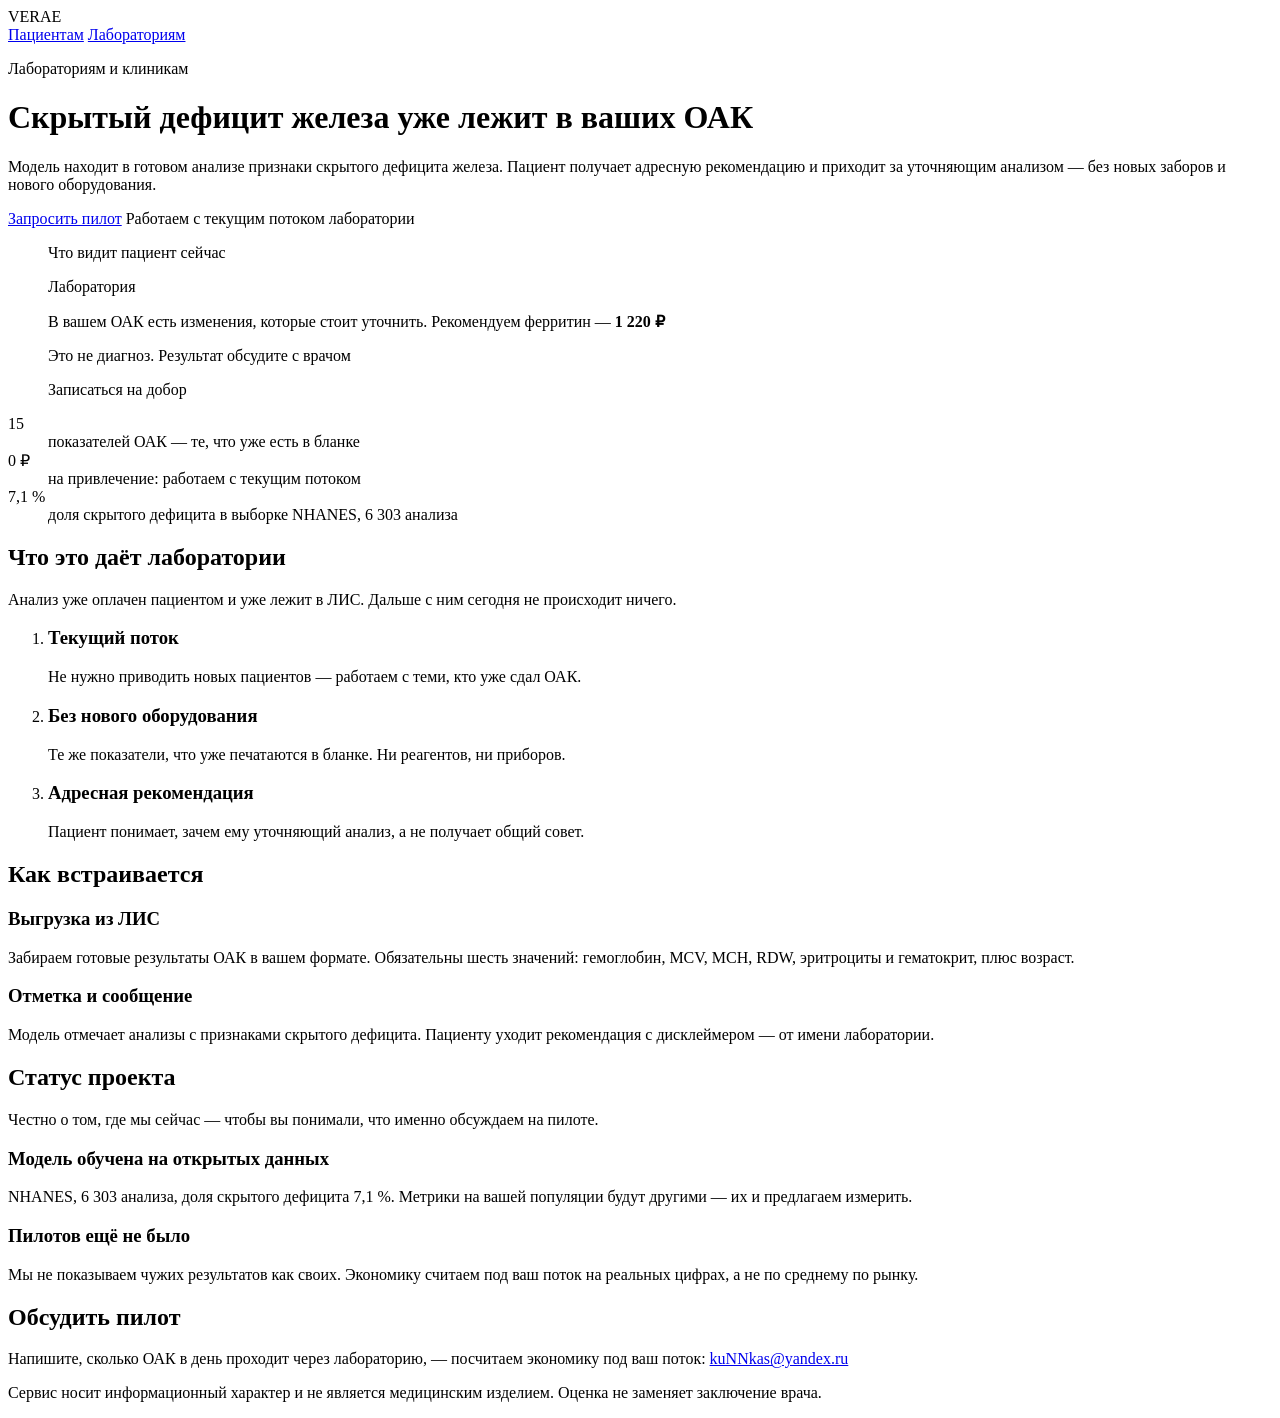
==== landing/labs/index.html @ ec02c4a6 "Разделение аудиторий и правка цифр по EDA Цифры приведены к тому, что реально в коде и данных. predi" ====
<!doctype html>
<html lang="ru">
<head>
<meta charset="utf-8">
<meta name="viewport" content="width=device-width, initial-scale=1">
<title>VERAE для лабораторий — скрытый дефицит железа в готовом ОАК</title>
<meta name="description" content="Модель находит в готовом общем анализе крови признаки скрытого дефицита железа. Пациент получает адресную рекомендацию и приходит за уточняющим анализом — без новых заборов и нового оборудования.">
<link rel="canonical" href="https://верэ.рф/labs/">
<meta name="theme-color" content="#053c2f">
<meta property="og:type" content="website">
<meta property="og:locale" content="ru_RU">
<meta property="og:site_name" content="VERAE">
<meta property="og:title" content="VERAE для лабораторий">
<meta property="og:description" content="Скрытый дефицит железа виден в ОАК, который вы уже сделали.">
<meta property="og:url" content="https://верэ.рф/labs/">
<link rel="icon" href="data:image/svg+xml,%3Csvg xmlns='http://www.w3.org/2000/svg' viewBox='0 0 32 32'%3E%3Crect width='32' height='32' rx='7' fill='%2300a86b'/%3E%3Ctext x='16' y='22' font-family='-apple-system,Segoe UI,Arial' font-size='16' font-weight='600' fill='white' text-anchor='middle'%3EV%3C/text%3E%3C/svg%3E">

<link rel="preload" href="/fonts/onest-cyrillic-wght-normal.woff2" as="font" type="font/woff2" crossorigin>
<link rel="preload" href="/fonts/golos-text-cyrillic-wght-normal.woff2" as="font" type="font/woff2" crossorigin>

<link rel="stylesheet" href="/styles.css">
</head>

<body>

<header class="hero">
  <div class="wrap">
    <div class="topbar rise rise-1">
      <span class="wordmark">VERAE</span>
      <nav class="aud" aria-label="Выбор аудитории">
        <a href="/">Пациентам</a>
        <a href="/labs/" aria-current="page">Лабораториям</a>
      </nav>
    </div>

    <div class="hero-grid">
      <div class="hero-copy">
        <p class="eyebrow rise rise-1">Лабораториям и клиникам</p>
        <h1 class="rise rise-2">Скрытый дефицит железа уже лежит в ваших ОАК</h1>
        <p class="lead rise rise-3">
          Модель находит в готовом анализе признаки скрытого дефицита железа.
          Пациент получает адресную рекомендацию и приходит за уточняющим
          анализом — без новых заборов и нового оборудования.
        </p>
        <div class="actions rise rise-4">
          <a class="btn" href="#contact">Запросить пилот</a>
          <span class="hint">Работаем с текущим потоком лаборатории</span>
        </div>
      </div>

      <figure class="card rise rise-4" aria-label="Пример сообщения пациенту">
        <figcaption class="card-cap">
          <span>Что видит пациент</span>
          <span class="nums">сейчас</span>
        </figcaption>

        <div class="push">
          <p class="push-from"><span class="push-dot"></span>Лаборатория</p>
          <p class="push-text">
            В вашем ОАК есть изменения, которые стоит уточнить.
            Рекомендуем ферритин — <strong>1&nbsp;220&nbsp;₽</strong>
          </p>
          <p class="push-note">Это не диагноз. Результат обсудите с врачом</p>
          <p class="push-cta">Записаться на добор</p>
        </div>
      </figure>
    </div>

    <dl class="footline">
      <div>
        <dt class="figure nums">15</dt>
        <dd class="figure-label">показателей ОАК — те, что уже есть в бланке</dd>
      </div>
      <div>
        <dt class="figure nums">0 ₽</dt>
        <dd class="figure-label">на привлечение: работаем с текущим потоком</dd>
      </div>
      <div>
        <dt class="figure nums">7,1 %</dt>
        <dd class="figure-label">доля скрытого дефицита в выборке NHANES, 6 303 анализа</dd>
      </div>
    </dl>
  </div>
</header>

<main>
  <section class="light">
    <div class="wrap">
      <div class="section-head">
        <h2>Что это даёт лаборатории</h2>
        <p class="lead">
          Анализ уже оплачен пациентом и уже лежит в ЛИС. Дальше с ним
          сегодня не происходит ничего.
        </p>
      </div>

      <ol class="steps">
        <li class="tile step">
          <h3>Текущий поток</h3>
          <p>Не нужно приводить новых пациентов — работаем с теми, кто уже сдал ОАК.</p>
        </li>
        <li class="tile step">
          <h3>Без нового оборудования</h3>
          <p>Те же показатели, что уже печатаются в бланке. Ни реагентов, ни приборов.</p>
        </li>
        <li class="tile step">
          <h3>Адресная рекомендация</h3>
          <p>Пациент понимает, зачем ему уточняющий анализ, а не получает общий совет.</p>
        </li>
      </ol>
    </div>
  </section>

  <section class="light">
    <div class="wrap">
      <div class="section-head">
        <h2>Как встраивается</h2>
      </div>

      <div class="duo">
        <div class="tile">
          <h3>Выгрузка из ЛИС</h3>
          <p>
            Забираем готовые результаты ОАК в вашем формате. Обязательны шесть
            значений: гемоглобин, MCV, MCH, RDW, эритроциты и гематокрит, плюс
            возраст.
          </p>
        </div>
        <div class="tile">
          <h3>Отметка и сообщение</h3>
          <p>
            Модель отмечает анализы с признаками скрытого дефицита. Пациенту
            уходит рекомендация с дисклеймером — от имени лаборатории.
          </p>
        </div>
      </div>
    </div>
  </section>

  <section class="light">
    <div class="wrap">
      <div class="section-head">
        <h2>Статус проекта</h2>
        <p class="lead">
          Честно о том, где мы сейчас — чтобы вы понимали, что именно
          обсуждаем на пилоте.
        </p>
      </div>

      <div class="duo">
        <div class="tile">
          <h3>Модель обучена на открытых данных</h3>
          <p>
            NHANES, 6 303 анализа, доля скрытого дефицита 7,1 %. Метрики
            на вашей популяции будут другими — их и предлагаем измерить.
          </p>
        </div>
        <div class="tile">
          <h3>Пилотов ещё не было</h3>
          <p>
            Мы не показываем чужих результатов как своих. Экономику считаем
            под ваш поток на реальных цифрах, а не по среднему по рынку.
          </p>
        </div>
      </div>
    </div>
  </section>

  <section class="light contact" id="contact">
    <div class="wrap">
      <div class="section-head">
        <h2>Обсудить пилот</h2>
        <p class="lead">
          Напишите, сколько ОАК в день проходит через лабораторию, — посчитаем
          экономику под ваш поток: <a href="mailto:kuNNkas@yandex.ru">kuNNkas@yandex.ru</a>
        </p>
      </div>
    </div>
  </section>
</main>

<footer>
  <div class="wrap">
    <p>
      Сервис носит информационный характер и не является медицинским изделием.
      Оценка не заменяет заключение врача.
    </p>
  </div>
</footer>

</body>
</html>
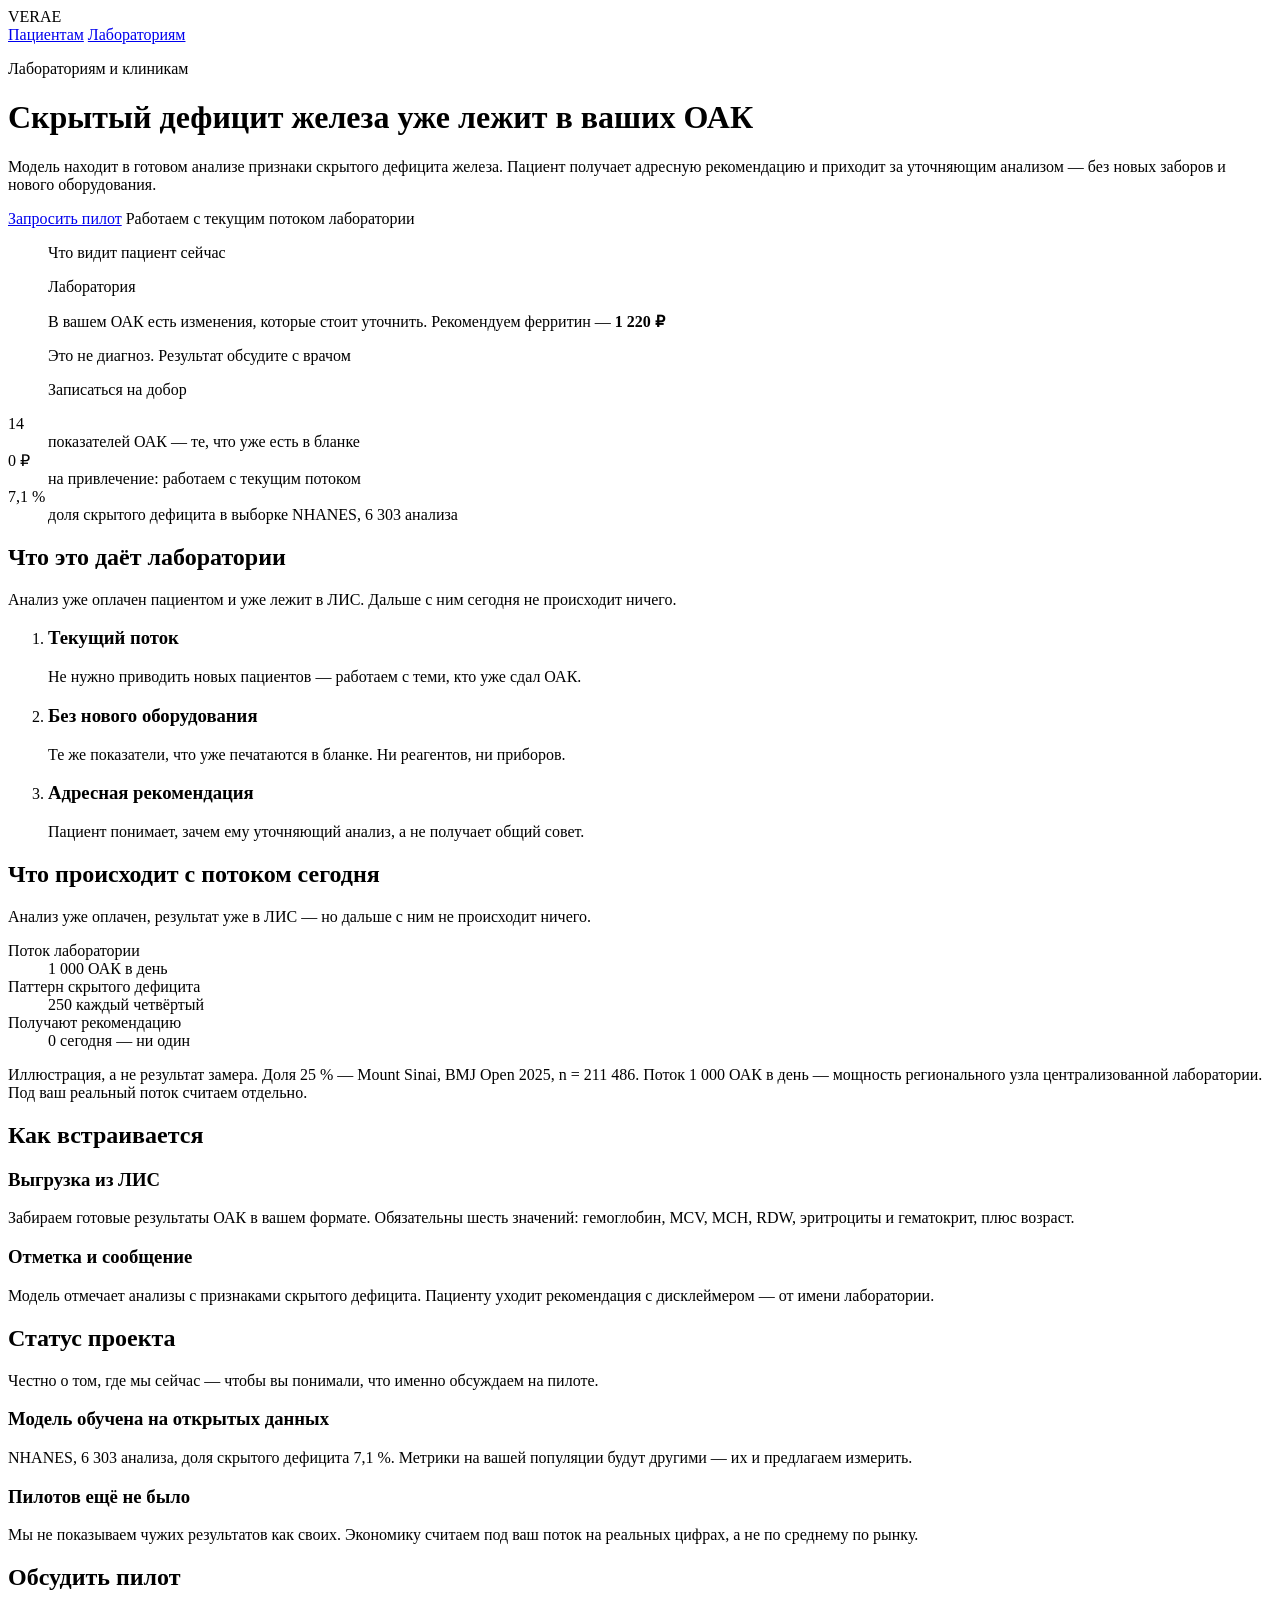
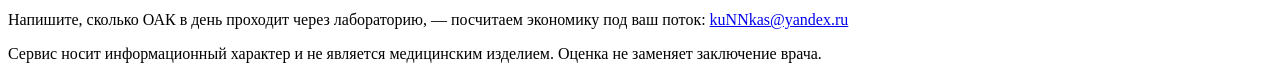
==== commit b8aedc5c: "Визуалы: сравнение чтения анализа и воронка потока 14 показателей вместо 15 — по деку; расхождение с" ====
--- a/landing/labs/index.html
+++ b/landing/labs/index.html
@@ -68,7 +68,7 @@
 
     <dl class="footline">
       <div>
-        <dt class="figure nums">15</dt>
+        <dt class="figure nums">14</dt>
         <dd class="figure-label">показателей ОАК — те, что уже есть в бланке</dd>
       </div>
       <div>
@@ -114,6 +114,62 @@
   <section class="light">
     <div class="wrap">
       <div class="section-head">
+        <h2>Что происходит с потоком сегодня</h2>
+        <p class="lead">
+          Анализ уже оплачен, результат уже в ЛИС — но дальше с ним
+          не происходит ничего.
+        </p>
+      </div>
+
+      <dl class="funnel">
+        <div class="funnel-row">
+          <dt>Поток лаборатории</dt>
+          <dd>
+            <div class="funnel-track" aria-hidden="true">
+              <span class="funnel-bar funnel-bar--all" style="width:100%"></span>
+            </div>
+            <div class="funnel-num">
+              <span class="figure nums">1 000</span>
+              <span class="unit">ОАК в день</span>
+            </div>
+          </dd>
+        </div>
+        <div class="funnel-row">
+          <dt>Паттерн скрытого дефицита</dt>
+          <dd>
+            <div class="funnel-track" aria-hidden="true">
+              <span class="funnel-bar funnel-bar--risk" style="width:25%"></span>
+            </div>
+            <div class="funnel-num">
+              <span class="figure figure--amber nums">250</span>
+              <span class="unit">каждый четвёртый</span>
+            </div>
+          </dd>
+        </div>
+        <div class="funnel-row">
+          <dt>Получают рекомендацию</dt>
+          <dd>
+            <div class="funnel-track funnel-track--empty" aria-hidden="true"></div>
+            <div class="funnel-num">
+              <span class="figure figure--red nums">0</span>
+              <span class="unit">сегодня — ни один</span>
+            </div>
+          </dd>
+        </div>
+      </dl>
+
+      <p class="footnote">
+        Иллюстрация, а не результат замера. Доля 25 % — Mount Sinai,
+        BMJ Open 2025, n = 211 486. Поток 1 000 ОАК в день — мощность
+        регионального узла централизованной лаборатории. Под ваш реальный
+        поток считаем отдельно.
+      </p>
+    </div>
+  </section>
+
+  <section class="light">
+    <div class="wrap">
+      <div class="section-head">
         <h2>Как встраивается</h2>
       </div>
 
